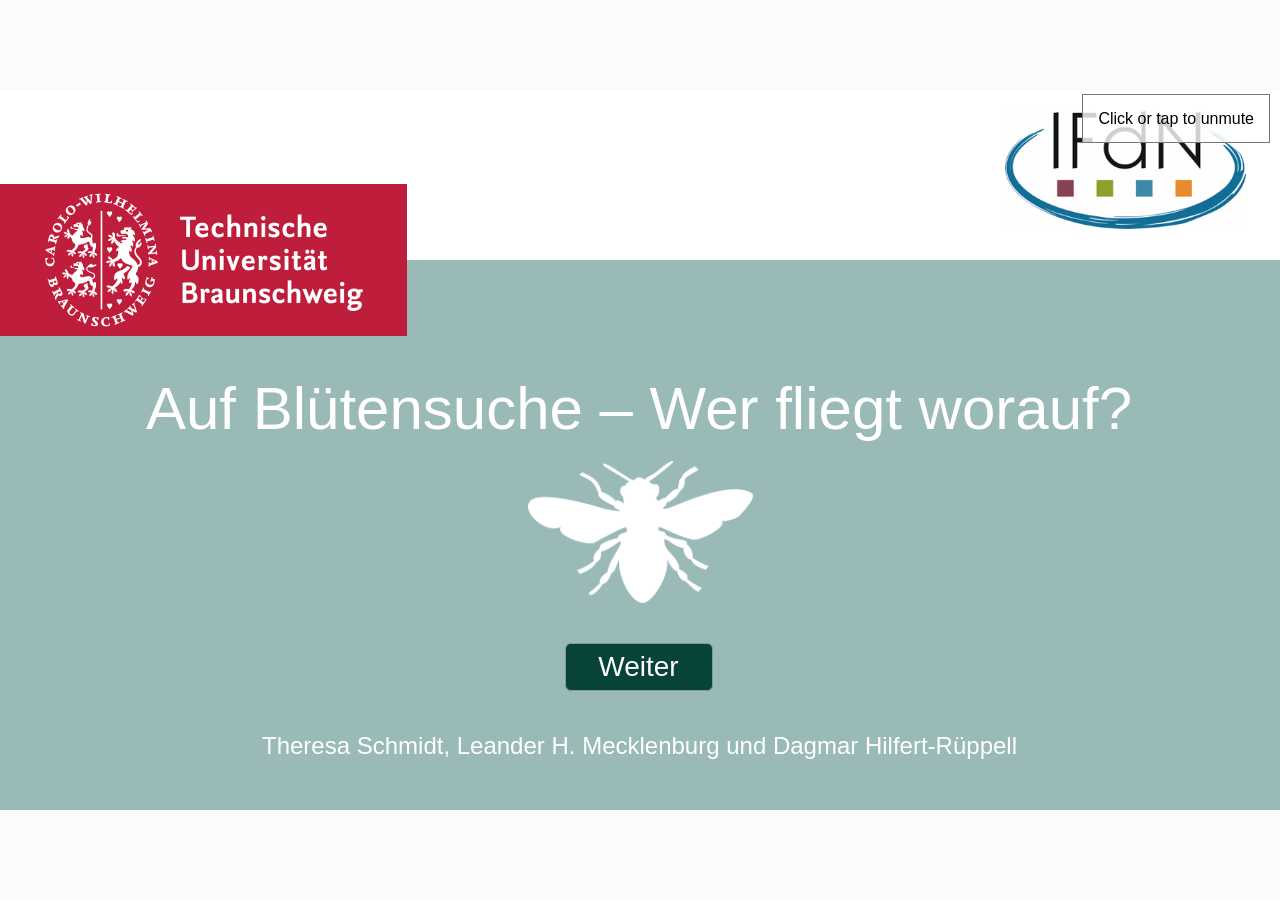
==== index.html @ ceca6870 "Add files via upload" ====
﻿<!DOCTYPE html>
<html lang="en-US" dir="ltr">
<head>
	<title>Untitled</title>
	<meta http-equiv="X-UA-Compatible" content="IE=Edge,chrome=1" />
	<meta http-equiv="Content-Type" content="text/html; charset=utf-8"/>
	<meta name="generator" content="ActivePresenter 9.1.4"/>
	<meta name="author" content="Leander Mecklenburg" />
	<meta name="description" content=""/>
	<meta name="copyright" content=" " />
	<meta name="viewport" content="initial-scale=1.0">
	<meta name="apple-mobile-web-app-capable" content="yes">
	<style>
		html {
			height: 100%;
		}
		body {
			height: 100%;
			margin: 0;
			padding: 0;
		}
		.ap-prez-container {
			position: relative;
			height: 100%;
			overflow: hidden;
			outline: none;
		}
	</style>
	<link rel="stylesheet" type="text/css" href="player/rlplayer.css" />
	<script type="text/javascript" src="player/rlplayer.js"></script>
	<script type="text/javascript" src="player/rlplayer.lang.en-US.js"></script>
	
	
	
	
	

</head>
<body>
	<div id="lqMz5QfJ" class="ap-prez-container" lang="en-US" dir="ltr">
		<script type="text/javascript">
			AtomiAP.open("rlprez.js", "lqMz5QfJ", {
				playMode: "Practice",
				preloader: {zIndex: 2,diameter: 60,density: 9,range: 1000,speed: 1,color:'#2090E6',shape:'oval'}
			});
		</script>
	</div>
</body>
</html>
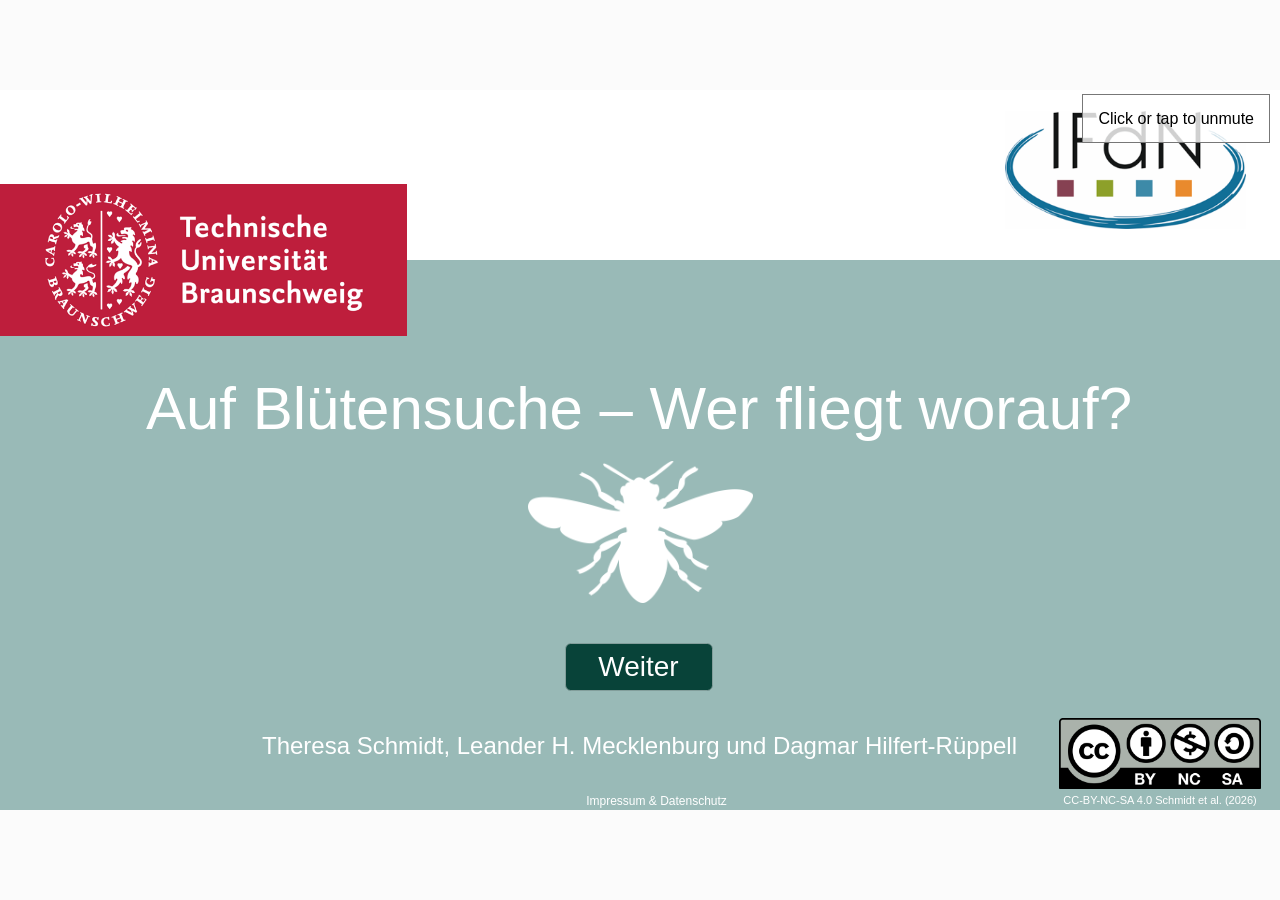
==== commit 7a1a8b04: "Rename practice.html to index.html" ====
--- a/index.html
+++ b/index.html
@@ -1,49 +1,49 @@
-﻿<!DOCTYPE html>
-<html lang="en-US" dir="ltr">
-<head>
-	<title>Untitled</title>
-	<meta http-equiv="X-UA-Compatible" content="IE=Edge,chrome=1" />
-	<meta http-equiv="Content-Type" content="text/html; charset=utf-8"/>
-	<meta name="generator" content="ActivePresenter 9.1.4"/>
-	<meta name="author" content="Leander Mecklenburg" />
-	<meta name="description" content=""/>
-	<meta name="copyright" content=" " />
-	<meta name="viewport" content="initial-scale=1.0">
-	<meta name="apple-mobile-web-app-capable" content="yes">
-	<style>
-		html {
-			height: 100%;
-		}
-		body {
-			height: 100%;
-			margin: 0;
-			padding: 0;
-		}
-		.ap-prez-container {
-			position: relative;
-			height: 100%;
-			overflow: hidden;
-			outline: none;
-		}
-	</style>
-	<link rel="stylesheet" type="text/css" href="player/rlplayer.css" />
-	<script type="text/javascript" src="player/rlplayer.js"></script>
-	<script type="text/javascript" src="player/rlplayer.lang.en-US.js"></script>
-	
-	
-	
-	
-	
-
-</head>
-<body>
-	<div id="lqMz5QfJ" class="ap-prez-container" lang="en-US" dir="ltr">
-		<script type="text/javascript">
-			AtomiAP.open("rlprez.js", "lqMz5QfJ", {
-				playMode: "Practice",
-				preloader: {zIndex: 2,diameter: 60,density: 9,range: 1000,speed: 1,color:'#2090E6',shape:'oval'}
-			});
-		</script>
-	</div>
-</body>
-</html>
+﻿<!DOCTYPE html>
+<html lang="en-US" dir="ltr">
+<head>
+	<title>Untitled</title>
+	<meta http-equiv="X-UA-Compatible" content="IE=Edge,chrome=1" />
+	<meta http-equiv="Content-Type" content="text/html; charset=utf-8"/>
+	<meta name="generator" content="ActivePresenter 9.4.0"/>
+	<meta name="author" content="Leander Mecklenburg" />
+	<meta name="description" content=""/>
+	<meta name="copyright" content=" " />
+	<meta name="viewport" content="initial-scale=1.0">
+	<meta name="apple-mobile-web-app-capable" content="yes">
+	<style>
+		html {
+			height: 100%;
+		}
+		body {
+			height: 100%;
+			margin: 0;
+			padding: 0;
+		}
+		.ap-prez-container {
+			position: relative;
+			height: 100%;
+			overflow: hidden;
+			outline: none;
+		}
+	</style>
+	<link rel="stylesheet" type="text/css" href="player/rlplayer.css" />
+	<script type="text/javascript" src="player/rlplayer.js"></script>
+	<script type="text/javascript" src="player/rlplayer.lang.en-US.js"></script>
+	
+	
+	
+	
+	
+
+</head>
+<body>
+	<div id="lqMz5QfJ" class="ap-prez-container" lang="en-US" dir="ltr">
+		<script type="text/javascript">
+			AtomiAP.open("rlprez.js", "lqMz5QfJ", {
+				playMode: "Practice",
+				preloader: {zIndex: 2,diameter: 60,density: 9,range: 1000,speed: 1,color:'#2090E6',shape:'oval'}
+			});
+		</script>
+	</div>
+</body>
+</html>
